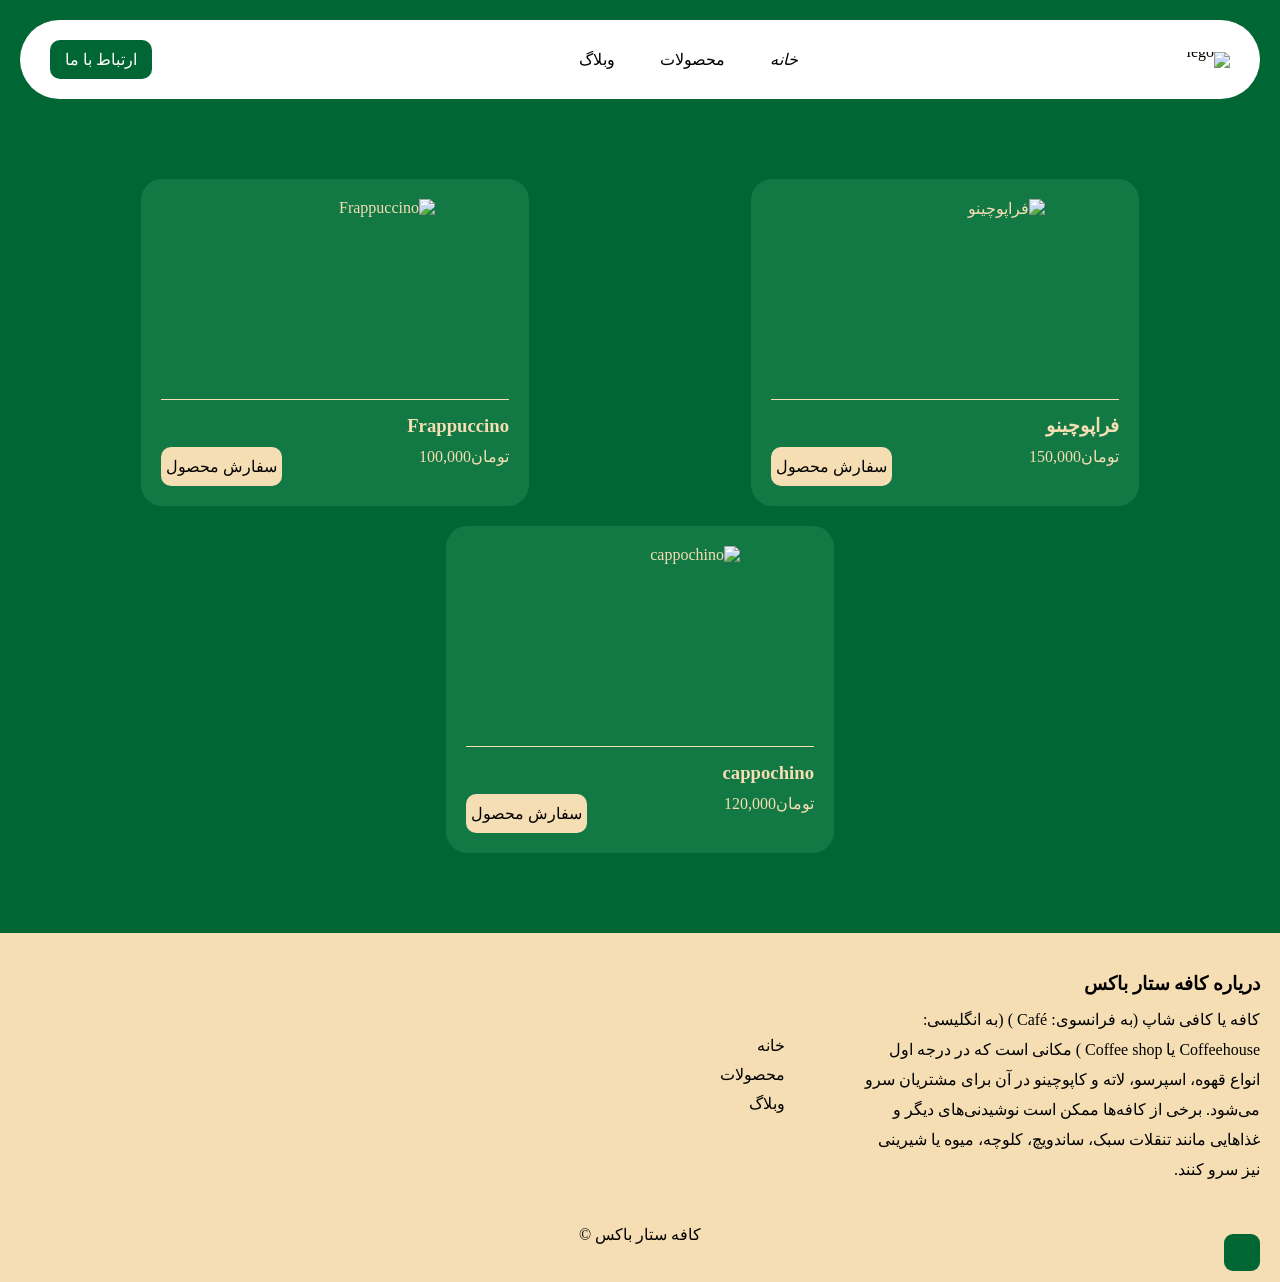
==== index.html @ d2a3df90 "rename to index.html" ====
<!DOCTYPE html>
<html lang="fa" dir="rtl">

<head>
    <meta charset="UTF-8">
    <meta name="viewport" content="width=device-width, initial-scale=1.0">
    <title> ستار باکس</title>
    <link rel="stylesheet" href="./FontAwesome.Pro.7.2.0.0/Web/css/all.min.css">
    <link rel="stylesheet" href="./styles.css">
    <link rel="icon" href="./images/777images (1)..png">
</head>

<body>
    <!-- ********هیادر سایت ********-->


    <header id="oo">
        <a href="./index.html" class="legor-img"><img src="./images/images555.png" alt="lego" class="lego-img"> </a>

        <!--******** ناوبار لیست سایت ********-->
        <nav>
            <ul class="navbar">
                <li><a href="#"><i class="fa-solid fa-house">خانه</i></a>
                <li><a href="#">محصولات</a></li>
                <li><a href="#">وبلاگ</li>
            </ul>
        </nav>
        <a href="#" class="tlef">ارتباط با ما</a>
    </header>
    <div class="cards-container">
        <section class="card">
            <img src="./بدون پس زمینه/فراپوچینو.png" alt="فراپوچینو" class="mmm">
            <h3 class="ppp">فراپوچینو</h3>
            <div class="yyy">
                <p>تومان150,000</p>
                <a href="#" class="sss">سفارش محصول</a>
            </div>
        </section>

        <section class="card">
            <img src="./بدون پس زمینه/Frappuccino.png" alt="Frappuccino" class="mmm">
            <h3 class="ppp">Frappuccino</h3>
            <div class="yyy">
                <p>تومان100,000</p>
                <a href="#" class="sss">سفارش محصول</a>
            </div>
        </section>

        <section class="card">
            <img src="./بدون پس زمینه/cappochino.png" alt="cappochino" class="mmm">
            <h3 class="ppp">cappochino</h3>
            <div class="yyy">
                <p>تومان120,000</p>
                <a href="#" class="sss">سفارش محصول</a>
            </div>


    </div>
    <footer id="footer">
        <div class="footer-box">

            <section>
                <h3 class="footer-title">دریاره کافه ستار باکس</h3>
                <p class="footer-text">
                    کافه یا کافی شاپ (به فرانسوی: Café ) (به انگلیسی: Coffeehouse یا Coffee shop ) مکانی است که در درجه
                    اول انواع قهوه، اسپرسو، لاته و کاپوچینو در آن برای مشتریان سرو می‌شود. برخی از کافه‌ها ممکن است
                    نوشیدنی‌های دیگر و غذاهایی مانند تنقلات سبک، ساندویچ، کلوچه، میوه یا شیرینی نیز سرو کنند.
                </p>
            </section>
            <section>
                <ul class="footer-link">
                    <li class="footer-list"><a href="#">خانه</a></li>
                    <li class="footer-list"><a href="#">محصولات</a></li>
                    <li class="footer-list"><a href="#">وبلاگ</li>
                </ul>
            </section>

        </div>
        <p class="footer-copyrat"> کافه ستار باکس &copy;</p>
        <a href="#" class="go-top"><i class="fa fa-notifications-active"></i></a>

    </footer>
</body>
</html>
---- styles.css ----
* {
    margin: 0%;
    padding: 0%;
}

html{
    scroll-behavior: smooth;
}
body {
    background-color: #006633;

}

a {
    text-decoration: none;
    color: #000;

}

#oo {
    background-color: white;
    display: flex;
    align-items: center;
    justify-content: space-between;
    border-radius: 60px;
    margin: 20px;
    padding: 20px 30px;
    flex-wrap: wrap;

}

#oo .navbar {
    display: flex;
    gap: 45px;
    list-style-type: none;
    padding-right: 0px;
    padding: 0px;
    margin: 10px 50%;


}

/* استایل عکس */
#oo .legor-img {
    line-height: 0;
}

#oo .legor-img .lego-img {
    width: 150px;

}

#oo .tlef {
    background-color: #006633;
    color: white;
    border-radius: 10px;
    padding: 10px 15px;
}

.cards-container {
    display: flex;
    justify-content: space-around;
  flex-wrap: wrap;
    margin: 80px 40px;
    gap: 20px;

}

.cards-container .card {
    background-color: #3396645d;
    border-radius: 21px;
    width: 29%;
    color: wheat;
    padding: 20px;
}

.cards-container .card .mmm {
    width: 200px;
    height: 200px;
    object-fit: contain;
    display: block;
    margin: auto;
}

.cards-container .card .ppp {
    border-top: 1.5px solid wheat;
    padding-top: 15px;
    margin-bottom: 10px;
}

.cards-container .card .yyy {
    display: flex;
    justify-content: space-between;
}

.cards-container .card .yyy .sss {
    background-color: wheat;
    border-radius: 10px;
    padding: 10px 5px;

}
#footer{
    background: wheat;
    padding: 20px;
    padding-top: 40px;
   
}
#footer .footer-box{
    display: flex;
    width: 50%;
    gap: 80px;
    align-items: center;

}
#footer .footer-box .footer-title{
    margin-bottom: 10px;
}
#footer .footer-box .footer-text{
    line-height: 30px;
}
#footer .footer-box .footer-link .footer-list{
    margin-bottom: 10px;
    list-style-type: none;
}
#footer .footer-copyrat{
    text-align: center;
    margin-top: 40px;
}
#footer .go-top{
    background: #006633;
    color: #000;
    padding: 10px 18px;
   border-radius: 9px;
}
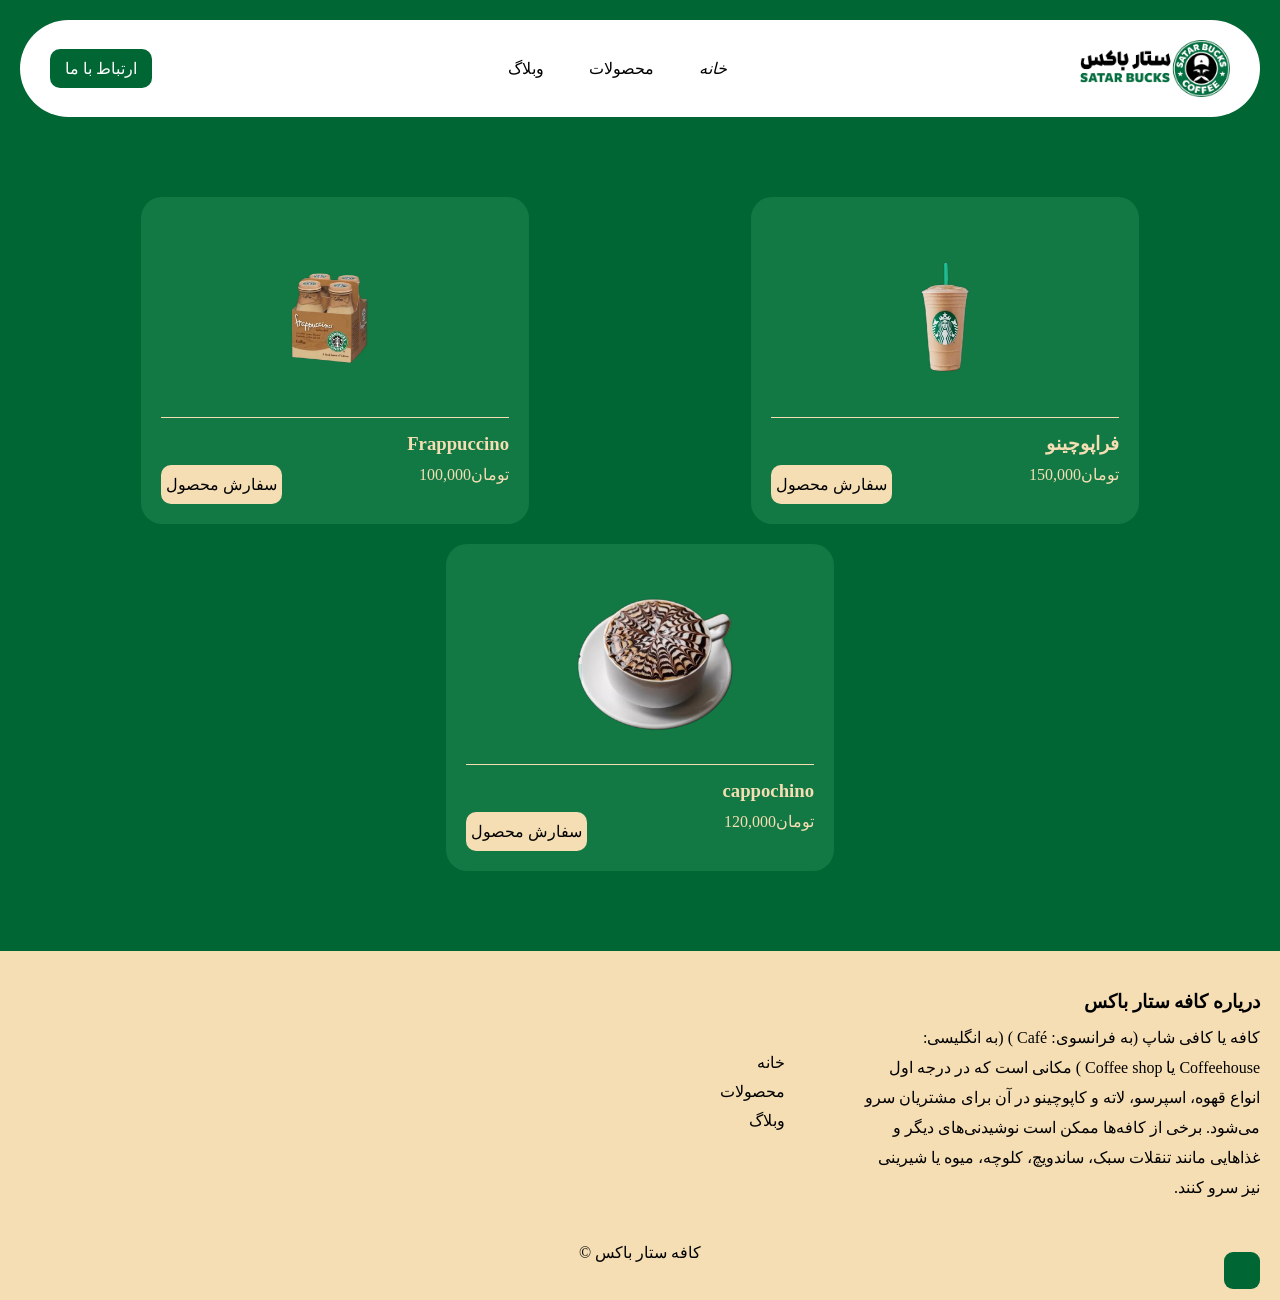
==== commit 36dbb9e5: "index.html" ====
--- a/index.html
+++ b/index.html
@@ -29,7 +29,7 @@
     </header>
     <div class="cards-container">
         <section class="card">
-            <img src="./بدون پس زمینه/فراپوچینو.png" alt="فراپوچینو" class="mmm">
+            <img src="./images/فراپوچینو.png" alt="فراپوچینو" class="mmm">
             <h3 class="ppp">فراپوچینو</h3>
             <div class="yyy">
                 <p>تومان150,000</p>
@@ -38,7 +38,7 @@
         </section>
 
         <section class="card">
-            <img src="./بدون پس زمینه/Frappuccino.png" alt="Frappuccino" class="mmm">
+            <img src="./images/Frappuccino.png" alt="Frappuccino" class="mmm">
             <h3 class="ppp">Frappuccino</h3>
             <div class="yyy">
                 <p>تومان100,000</p>
@@ -47,7 +47,7 @@
         </section>
 
         <section class="card">
-            <img src="./بدون پس زمینه/cappochino.png" alt="cappochino" class="mmm">
+            <img src="./images/cappochino.png" alt="cappochino" class="mmm">
             <h3 class="ppp">cappochino</h3>
             <div class="yyy">
                 <p>تومان120,000</p>
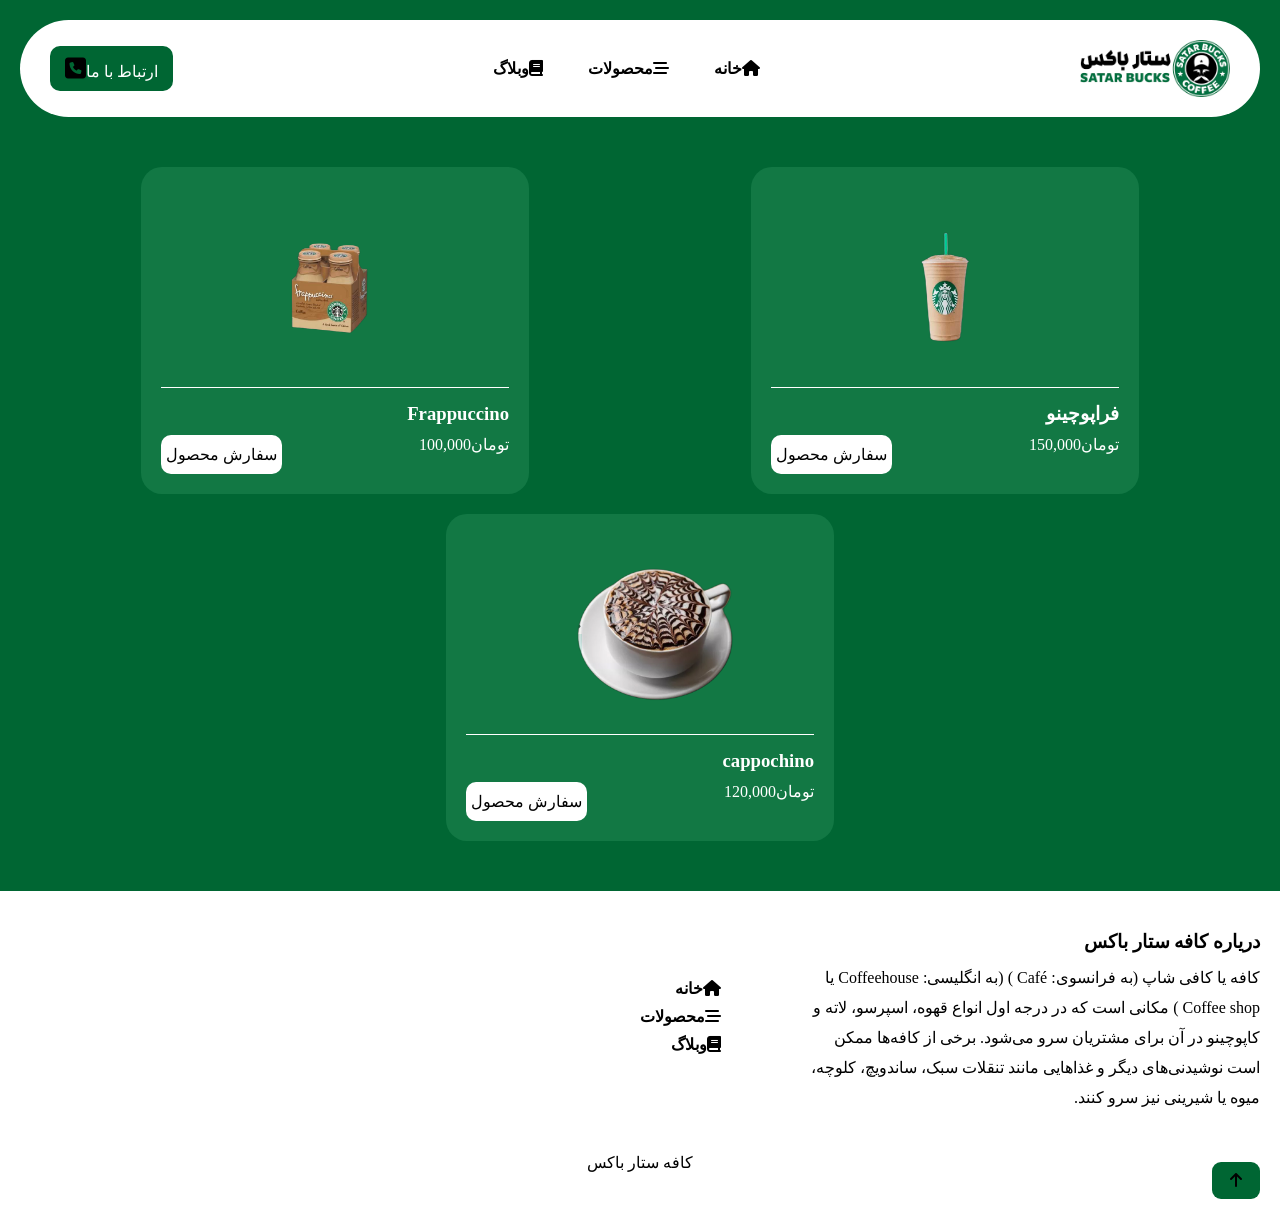
==== commit 8758bdc1: "improve navbar styles" ====
--- a/index.html
+++ b/index.html
@@ -5,9 +5,10 @@
     <meta charset="UTF-8">
     <meta name="viewport" content="width=device-width, initial-scale=1.0">
     <title> ستار باکس</title>
-    <link rel="stylesheet" href="./FontAwesome.Pro.7.2.0.0/Web/css/all.min.css">
+    <link rel="stylesheet" href="https://cdnjs.cloudflare.com/ajax/libs/font-awesome/6.5.0/css/all.min.css">
     <link rel="stylesheet" href="./styles.css">
-    <link rel="icon" href="./images/777images (1)..png">
+    <link rel="icon" href="./images/legoimages (1)..png">
+    <meta name="viewport" content="width=device-width, initial-scale=1.0">
 </head>
 
 <body>
@@ -15,21 +16,21 @@
 
 
     <header id="oo">
-        <a href="./index.html" class="legor-img"><img src="./images/images555.png" alt="lego" class="lego-img"> </a>
+        <a href="./index.html" class="legor-img"><img src="./images/imageslego.png" alt="lego" class="lego-img"> </a>
 
         <!--******** ناوبار لیست سایت ********-->
         <nav>
             <ul class="navbar">
-                <li><a href="#"><i class="fa-solid fa-house">خانه</i></a>
-                <li><a href="#">محصولات</a></li>
-                <li><a href="#">وبلاگ</li>
+                <li><a href="#"><i class="fa-solid fa-house">خانه</i></a></li>
+                <li><a href="#"><i class="fa fa-reorder">محصولات</i></a></li>
+                <li><a href="#"><i class="fa fa-book">وبلاگ</i></a></li>
             </ul>
         </nav>
-        <a href="#" class="tlef">ارتباط با ما</a>
+        <a href="#" class="tlef">ارتباط با ما<i class="fa fa-phone-square" style="font-size:24px"></i></a>
     </header>
     <div class="cards-container">
         <section class="card">
-            <img src="./images/فراپوچینو.png" alt="فراپوچینو" class="mmm">
+            <img src="./images/frapacheno.png" alt="frapacheno" class="mmm">
             <h3 class="ppp">فراپوچینو</h3>
             <div class="yyy">
                 <p>تومان150,000</p>
@@ -69,15 +70,15 @@
             </section>
             <section>
                 <ul class="footer-link">
-                    <li class="footer-list"><a href="#">خانه</a></li>
-                    <li class="footer-list"><a href="#">محصولات</a></li>
-                    <li class="footer-list"><a href="#">وبلاگ</li>
+                    <li class="footer-list"><a href="#"><i class="fa-solid fa-house">خانه</i></a></li>
+                    <li class="footer-list"><a href="#"><i class="fa fa-reorder">محصولات</i></a></li>
+                    <li class="footer-list"><a href="#"><i class="fa fa-book">وبلاگ</i></a></li>
                 </ul>
             </section>
 
         </div>
-        <p class="footer-copyrat"> کافه ستار باکس &copy;</p>
-        <a href="#" class="go-top"><i class="fa fa-notifications-active"></i></a>
+        <p class="footer-copyrat"> کافه ستار باکس </p>
+        <a href="#" class="go-top"><i class="fa fa-arrow-up"></i></a>
 
     </footer>
 </body>
--- a/styles.css
+++ b/styles.css
@@ -14,8 +14,10 @@
 a {
     text-decoration: none;
     color: #000;
+     
 
 }
+
 
 #oo {
     background-color: white;
@@ -29,15 +31,23 @@
 
 }
 
+
+
 #oo .navbar {
     display: flex;
     gap: 45px;
     list-style-type: none;
     padding-right: 0px;
     padding: 0px;
-    margin: 10px 50%;
+    margin: 0;
 
 
+}
+#oo .navbar a {
+    gap: 8px;
+    display: flex;
+    align-items: center;
+   
 }
 
 /* استایل عکس */
@@ -57,11 +67,16 @@
     padding: 10px 15px;
 }
 
+#oo .tlef i {
+    color: #000;
+}
+
+
 .cards-container {
     display: flex;
     justify-content: space-around;
   flex-wrap: wrap;
-    margin: 80px 40px;
+    margin: 50px 40px;
     gap: 20px;
 
 }
@@ -70,7 +85,7 @@
     background-color: #3396645d;
     border-radius: 21px;
     width: 29%;
-    color: wheat;
+    color: white;
     padding: 20px;
 }
 
@@ -83,7 +98,7 @@
 }
 
 .cards-container .card .ppp {
-    border-top: 1.5px solid wheat;
+    border-top: 1.5px solid white;
     padding-top: 15px;
     margin-bottom: 10px;
 }
@@ -94,13 +109,13 @@
 }
 
 .cards-container .card .yyy .sss {
-    background-color: wheat;
+    background-color: white;
     border-radius: 10px;
     padding: 10px 5px;
 
 }
 #footer{
-    background: wheat;
+    background: white;
     padding: 20px;
     padding-top: 40px;
    
@@ -132,6 +147,16 @@
     padding: 10px 18px;
    border-radius: 9px;
 }
+@media (max-width: 768px) {
+    .cards-container {
+        flex-direction: column;
+        align-items: center;
+    }
+
+    .cards-container .card {
+        width: 90%;
+    }
+}
    
 
     
